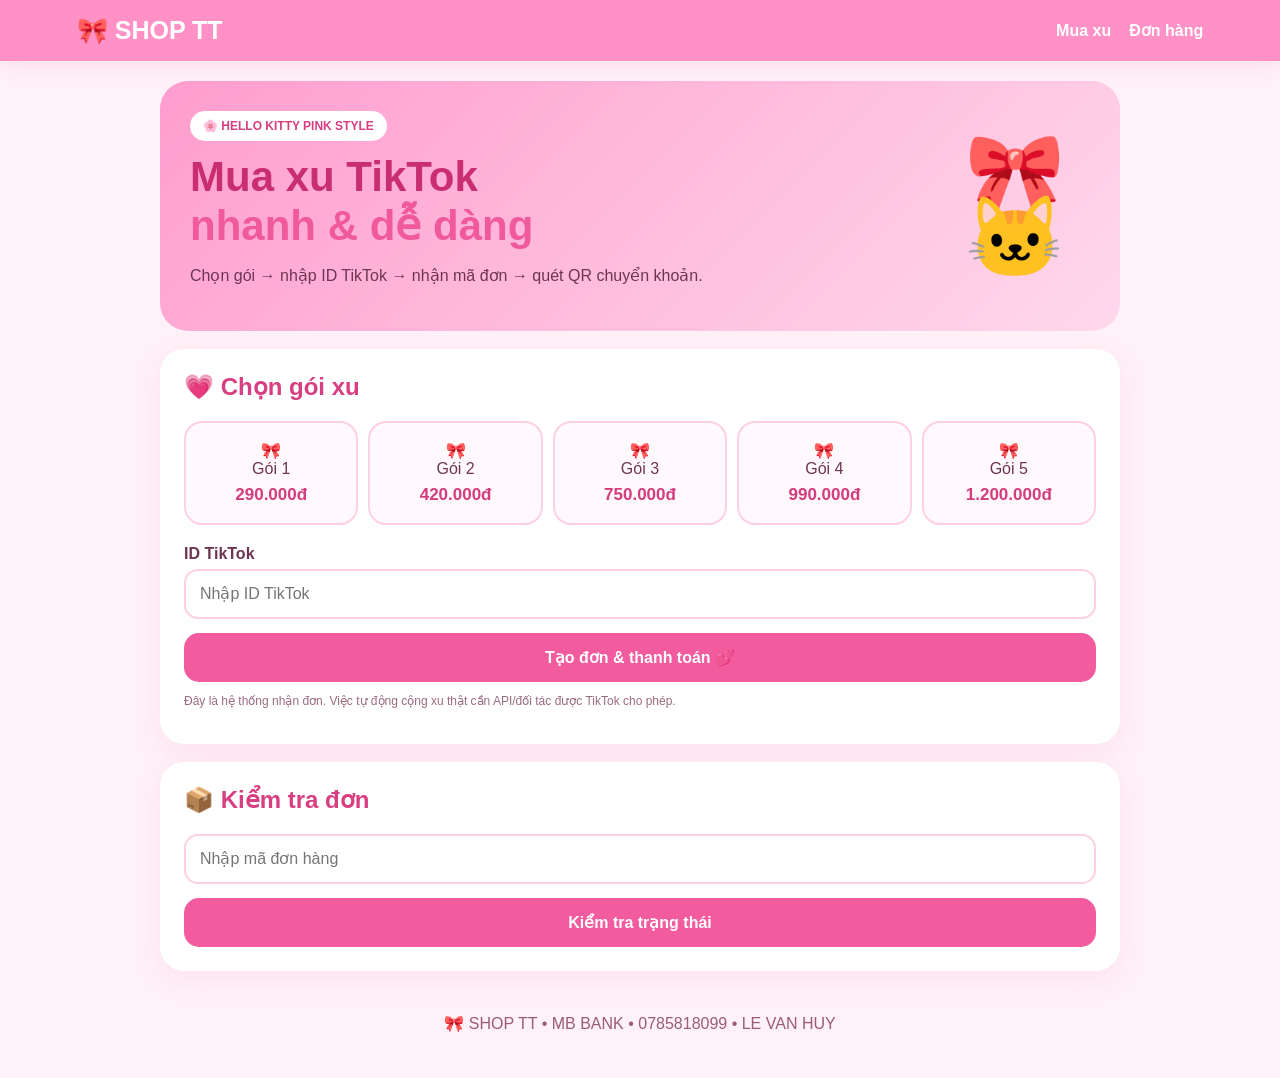
==== index.html @ 0b863607 "Add files via upload" ====
<!doctype html>
<html lang="vi">
<head>
<meta charset="utf-8">
<meta name="viewport" content="width=device-width,initial-scale=1">
<title>SHOP TT • Mua xu</title>
<link rel="stylesheet" href="style.css">
</head>
<body>
<header>
  <div class="brand">🎀 <b>SHOP TT</b></div>
  <nav><a href="#buy">Mua xu</a><a href="#orders">Đơn hàng</a></nav>
</header>

<main>
<section class="hero">
  <div>
    <div class="pill">🌸 HELLO KITTY PINK STYLE</div>
    <h1>Mua xu TikTok<br><span>nhanh & dễ dàng</span></h1>
    <p>Chọn gói → nhập ID TikTok → nhận mã đơn → quét QR chuyển khoản.</p>
  </div>
  <div class="cat">🎀<br>🐱</div>
</section>

<section id="buy" class="card">
  <h2>💗 Chọn gói xu</h2>
  <div id="packages" class="packages"></div>

  <label>ID TikTok</label>
  <input id="tiktokId" placeholder="Nhập ID TikTok" autocomplete="off">

  <button id="create">Tạo đơn & thanh toán 💕</button>
  <p class="small">Đây là hệ thống nhận đơn. Việc tự động cộng xu thật cần API/đối tác được TikTok cho phép.</p>
</section>

<section id="payment" class="card hidden">
  <h2>💳 Thanh toán đơn hàng</h2>
  <div class="ordergrid">
    <div>
      <p><b>Mã đơn:</b> <span id="oid"></span></p>
      <p><b>ID TikTok:</b> <span id="tid"></span></p>
      <p><b>Gói:</b> <span id="pack"></span></p>
      <p class="amount"><b>Số tiền:</b> <span id="amount"></span>đ</p>
      <div class="bank">
        <b>MB BANK</b><br>
        STK: <b>0785818099</b><br>
        Chủ TK: <b>LE VAN HUY</b><br>
        Nội dung: <b id="info"></b>
      </div>
    </div>
    <div class="qrwrap">
      <img id="qr" alt="QR chuyển khoản MB BANK">
      <b>Quét QR để chuyển khoản</b>
      <span class="small">QR tự điền số tiền và mã đơn.</span>
    </div>
  </div>
  <button id="done">Tôi đã chuyển khoản</button>
</section>

<section id="orders" class="card">
  <h2>📦 Kiểm tra đơn</h2>
  <input id="searchOrder" placeholder="Nhập mã đơn hàng">
  <button id="search">Kiểm tra trạng thái</button>
  <div id="result"></div>
</section>

<footer>🎀 SHOP TT • MB BANK • 0785818099 • LE VAN HUY</footer>
</main>
<script src="app.js"></script>
</body>
</html>
---- style.css ----
*{box-sizing:border-box}body{margin:0;font-family:Arial,sans-serif;background:#fff1f8;color:#6e3552}header{position:sticky;top:0;z-index:3;background:#ff91c6;color:#fff;display:flex;justify-content:space-between;align-items:center;padding:16px 6%;box-shadow:0 4px 18px #d8589222}.brand{font-size:25px}nav a{color:#fff;text-decoration:none;margin-left:18px;font-weight:700}main{max-width:1000px;margin:auto;padding:20px}.hero{display:flex;justify-content:space-between;align-items:center;background:linear-gradient(135deg,#ff9dce,#ffd8eb);border-radius:28px;padding:30px;margin-bottom:18px;overflow:hidden}.pill{display:inline-block;background:#fff;color:#d63e80;border-radius:99px;padding:8px 13px;font-size:12px;font-weight:800}.hero h1{font-size:42px;margin:12px 0;color:#c92e70}.hero h1 span{color:#f05a9b}.cat{font-size:80px;text-align:center;line-height:.8;min-width:150px}.card{background:#fff;border-radius:24px;padding:24px;margin:18px 0;box-shadow:0 8px 30px #d8589218}.card h2{color:#d83f82;margin-top:0}.packages{display:grid;grid-template-columns:repeat(5,1fr);gap:10px;margin-bottom:20px}.package{border:2px solid #ffd0e5;border-radius:18px;background:#fff8fc;padding:18px 8px;text-align:center;cursor:pointer}.package.active{border-color:#f15b9c;background:#ffe6f2;transform:translateY(-2px)}.package b{display:block;color:#d43c7d;font-size:17px;margin-top:7px}label{display:block;font-weight:700;margin:10px 0 6px}input{width:100%;padding:14px;border:2px solid #ffd0e5;border-radius:14px;outline:none;font-size:16px}button{width:100%;padding:15px;margin-top:14px;border:0;border-radius:15px;background:#f25b9d;color:#fff;font-size:16px;font-weight:800;cursor:pointer}.small{font-size:12px;color:#9a6b80}.hidden{display:none}.ordergrid{display:grid;grid-template-columns:1fr 330px;gap:25px}.amount{font-size:21px;color:#df3e82}.bank{background:#fff1f7;border-radius:16px;padding:16px;line-height:1.8}.qrwrap{display:flex;flex-direction:column;align-items:center;gap:8px;text-align:center}.qrwrap img{width:280px;height:280px;object-fit:contain;border:5px solid #ffd0e5;border-radius:18px}.status{margin-top:15px;padding:14px;border-radius:14px;background:#fff1f7}footer{text-align:center;padding:25px;color:#9a5c78}@media(max-width:760px){.packages{grid-template-columns:repeat(2,1fr)}.hero h1{font-size:32px}.cat{font-size:60px;min-width:90px}.ordergrid{grid-template-columns:1fr}.qrwrap img{width:240px;height:240px}}
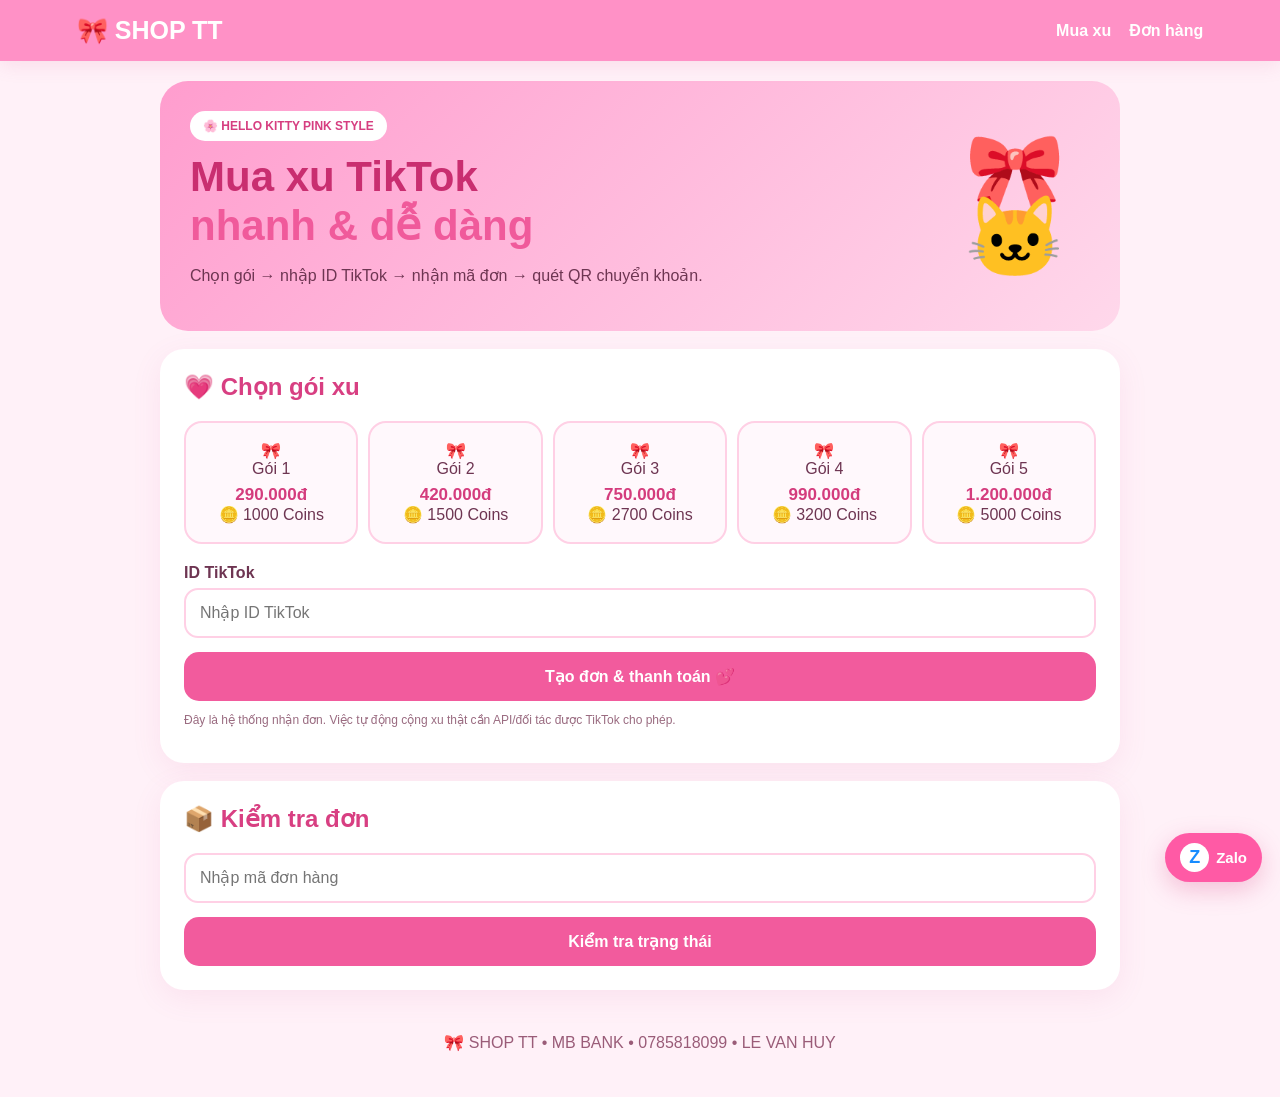
==== commit 587a09cf: "Add files via upload" ====
--- a/index.html
+++ b/index.html
@@ -11,7 +11,6 @@
   <div class="brand">🎀 <b>SHOP TT</b></div>
   <nav><a href="#buy">Mua xu</a><a href="#orders">Đơn hàng</a></nav>
 </header>
-
 <main>
 <section class="hero">
   <div>
@@ -25,10 +24,8 @@
 <section id="buy" class="card">
   <h2>💗 Chọn gói xu</h2>
   <div id="packages" class="packages"></div>
-
   <label>ID TikTok</label>
   <input id="tiktokId" placeholder="Nhập ID TikTok" autocomplete="off">
-
   <button id="create">Tạo đơn & thanh toán 💕</button>
   <p class="small">Đây là hệ thống nhận đơn. Việc tự động cộng xu thật cần API/đối tác được TikTok cho phép.</p>
 </section>
@@ -66,6 +63,51 @@
 
 <footer>🎀 SHOP TT • MB BANK • 0785818099 • LE VAN HUY</footer>
 </main>
+
+<!-- Nút Zalo nổi -->
+<button class="zalo-fab" id="zaloFab" aria-label="Liên hệ Zalo">
+  <span class="zalo-icon">Z</span>
+  <span class="zalo-text">Zalo</span>
+</button>
+
+<!-- Popup QR Zalo -->
+<div class="zalo-overlay hidden" id="zaloOverlay">
+  <div class="zalo-modal" role="dialog" aria-modal="true" aria-labelledby="zaloTitle">
+    <button class="zalo-close" id="zaloClose" aria-label="Đóng">×</button>
+    <div class="zalo-badge">ZALO</div>
+    <h2 id="zaloTitle">Liên hệ Văn Huy</h2>
+    <p>Quét mã QR bên dưới để kết bạn và nhắn tin Zalo.</p>
+    <img class="zalo-qr" src="zalo-qr.jpeg" alt="QR Zalo Văn Huy">
+    <div class="zalo-name">💗 Văn Huy</div>
+    <div class="zalo-hint">Mở Zalo → Quét QR → Kết bạn</div>
+  </div>
+</div>
+
 <script src="app.js"></script>
+<script>
+(function () {
+  const fab = document.getElementById("zaloFab");
+  const overlay = document.getElementById("zaloOverlay");
+  const close = document.getElementById("zaloClose");
+
+  function openZalo() {
+    overlay.classList.remove("hidden");
+    document.body.classList.add("zalo-lock");
+  }
+  function closeZalo() {
+    overlay.classList.add("hidden");
+    document.body.classList.remove("zalo-lock");
+  }
+
+  fab.addEventListener("click", openZalo);
+  close.addEventListener("click", closeZalo);
+  overlay.addEventListener("click", function (e) {
+    if (e.target === overlay) closeZalo();
+  });
+  document.addEventListener("keydown", function (e) {
+    if (e.key === "Escape") closeZalo();
+  });
+})();
+</script>
 </body>
-</html>+</html>
--- a/style.css
+++ b/style.css
@@ -1 +1,57 @@
-*{box-sizing:border-box}body{margin:0;font-family:Arial,sans-serif;background:#fff1f8;color:#6e3552}header{position:sticky;top:0;z-index:3;background:#ff91c6;color:#fff;display:flex;justify-content:space-between;align-items:center;padding:16px 6%;box-shadow:0 4px 18px #d8589222}.brand{font-size:25px}nav a{color:#fff;text-decoration:none;margin-left:18px;font-weight:700}main{max-width:1000px;margin:auto;padding:20px}.hero{display:flex;justify-content:space-between;align-items:center;background:linear-gradient(135deg,#ff9dce,#ffd8eb);border-radius:28px;padding:30px;margin-bottom:18px;overflow:hidden}.pill{display:inline-block;background:#fff;color:#d63e80;border-radius:99px;padding:8px 13px;font-size:12px;font-weight:800}.hero h1{font-size:42px;margin:12px 0;color:#c92e70}.hero h1 span{color:#f05a9b}.cat{font-size:80px;text-align:center;line-height:.8;min-width:150px}.card{background:#fff;border-radius:24px;padding:24px;margin:18px 0;box-shadow:0 8px 30px #d8589218}.card h2{color:#d83f82;margin-top:0}.packages{display:grid;grid-template-columns:repeat(5,1fr);gap:10px;margin-bottom:20px}.package{border:2px solid #ffd0e5;border-radius:18px;background:#fff8fc;padding:18px 8px;text-align:center;cursor:pointer}.package.active{border-color:#f15b9c;background:#ffe6f2;transform:translateY(-2px)}.package b{display:block;color:#d43c7d;font-size:17px;margin-top:7px}label{display:block;font-weight:700;margin:10px 0 6px}input{width:100%;padding:14px;border:2px solid #ffd0e5;border-radius:14px;outline:none;font-size:16px}button{width:100%;padding:15px;margin-top:14px;border:0;border-radius:15px;background:#f25b9d;color:#fff;font-size:16px;font-weight:800;cursor:pointer}.small{font-size:12px;color:#9a6b80}.hidden{display:none}.ordergrid{display:grid;grid-template-columns:1fr 330px;gap:25px}.amount{font-size:21px;color:#df3e82}.bank{background:#fff1f7;border-radius:16px;padding:16px;line-height:1.8}.qrwrap{display:flex;flex-direction:column;align-items:center;gap:8px;text-align:center}.qrwrap img{width:280px;height:280px;object-fit:contain;border:5px solid #ffd0e5;border-radius:18px}.status{margin-top:15px;padding:14px;border-radius:14px;background:#fff1f7}footer{text-align:center;padding:25px;color:#9a5c78}@media(max-width:760px){.packages{grid-template-columns:repeat(2,1fr)}.hero h1{font-size:32px}.cat{font-size:60px;min-width:90px}.ordergrid{grid-template-columns:1fr}.qrwrap img{width:240px;height:240px}}
+*{box-sizing:border-box}
+body{margin:0;font-family:Arial,sans-serif;background:#fff1f8;color:#6e3552}
+header{position:sticky;top:0;z-index:3;background:#ff91c6;color:#fff;display:flex;justify-content:space-between;align-items:center;padding:16px 6%;box-shadow:0 4px 18px #d8589222}
+.brand{font-size:25px}
+nav a{color:#fff;text-decoration:none;margin-left:18px;font-weight:700}
+main{max-width:1000px;margin:auto;padding:20px}
+.hero{display:flex;justify-content:space-between;align-items:center;background:linear-gradient(135deg,#ff9dce,#ffd8eb);border-radius:28px;padding:30px;margin-bottom:18px;overflow:hidden}
+.pill{display:inline-block;background:#fff;color:#d63e80;border-radius:99px;padding:8px 13px;font-size:12px;font-weight:800}
+.hero h1{font-size:42px;margin:12px 0;color:#c92e70}
+.hero h1 span{color:#f05a9b}
+.cat{font-size:80px;text-align:center;line-height:.8;min-width:150px}
+.card{background:#fff;border-radius:24px;padding:24px;margin:18px 0;box-shadow:0 8px 30px #d8589218}
+.card h2{color:#d83f82;margin-top:0}
+.packages{display:grid;grid-template-columns:repeat(5,1fr);gap:10px;margin-bottom:20px}
+.package{border:2px solid #ffd0e5;border-radius:18px;background:#fff8fc;padding:18px 8px;text-align:center;cursor:pointer}
+.package.active{border-color:#f15b9c;background:#ffe6f2;transform:translateY(-2px)}
+.package b{display:block;color:#d43c7d;font-size:17px;margin-top:7px}
+label{display:block;font-weight:700;margin:10px 0 6px}
+input{width:100%;padding:14px;border:2px solid #ffd0e5;border-radius:14px;outline:none;font-size:16px}
+button{width:100%;padding:15px;margin-top:14px;border:0;border-radius:15px;background:#f25b9d;color:#fff;font-size:16px;font-weight:800;cursor:pointer}
+.small{font-size:12px;color:#9a6b80}
+.hidden{display:none}
+.ordergrid{display:grid;grid-template-columns:1fr 330px;gap:25px}
+.amount{font-size:21px;color:#df3e82}
+.bank{background:#fff1f7;border-radius:16px;padding:16px;line-height:1.8}
+.qrwrap{display:flex;flex-direction:column;align-items:center;gap:8px;text-align:center}
+.qrwrap img{width:280px;height:280px;object-fit:contain;border:5px solid #ffd0e5;border-radius:18px}
+.status{margin-top:15px;padding:14px;border-radius:14px;background:#fff1f7}
+footer{text-align:center;padding:25px;color:#9a5c78}
+
+/* Zalo nổi + popup */
+.zalo-fab{position:fixed;right:18px;bottom:18px;z-index:20;width:auto;min-width:72px;padding:10px 15px;margin:0;border-radius:999px;background:#ff5aa5;box-shadow:0 8px 25px rgba(216,63,130,.28);display:flex;align-items:center;justify-content:center;gap:7px;animation:zaloFloat 2.8s ease-in-out infinite}
+.zalo-icon{width:29px;height:29px;border-radius:50%;background:#fff;color:#168cff;display:inline-flex;align-items:center;justify-content:center;font-weight:900;font-size:18px}
+.zalo-text{font-size:15px}
+.zalo-overlay{position:fixed;inset:0;z-index:30;background:rgba(90,35,62,.48);display:flex;align-items:center;justify-content:center;padding:18px;backdrop-filter:blur(4px)}
+.zalo-overlay.hidden{display:none}
+.zalo-modal{position:relative;width:min(420px,100%);background:#fff;border-radius:28px;padding:28px 24px 24px;text-align:center;box-shadow:0 20px 70px rgba(110,53,82,.28);animation:zaloPop .2s ease-out}
+.zalo-close{position:absolute;right:12px;top:10px;width:38px;height:38px;padding:0;margin:0;border-radius:50%;background:#ffe6f2;color:#d43c7d;font-size:28px;line-height:1}
+.zalo-badge{display:inline-block;background:#eaf4ff;color:#168cff;font-weight:900;font-size:12px;padding:6px 11px;border-radius:999px}
+.zalo-modal h2{margin:12px 0 5px;color:#d83f82}
+.zalo-modal p{margin:0 0 15px;color:#9a6b80;font-size:14px}
+.zalo-qr{display:block;width:min(330px,90vw);height:auto;max-height:65vh;object-fit:contain;margin:0 auto;border-radius:18px}
+.zalo-name{margin-top:12px;font-size:20px;font-weight:800;color:#d43c7d}
+.zalo-hint{margin-top:5px;color:#9a6b80;font-size:13px}
+.zalo-lock{overflow:hidden}
+@keyframes zaloPop{from{opacity:0;transform:scale(.94) translateY(8px)}to{opacity:1;transform:scale(1) translateY(0)}}
+@keyframes zaloFloat{0%,100%{transform:translateY(0)}50%{transform:translateY(-4px)}}
+
+@media(max-width:760px){
+  .packages{grid-template-columns:repeat(2,1fr)}
+  .hero h1{font-size:32px}
+  .cat{font-size:60px;min-width:90px}
+  .ordergrid{grid-template-columns:1fr}
+  .qrwrap img{width:240px;height:240px}
+  .zalo-fab{right:14px;bottom:14px}
+  .zalo-modal{padding:25px 16px 18px}
+}
